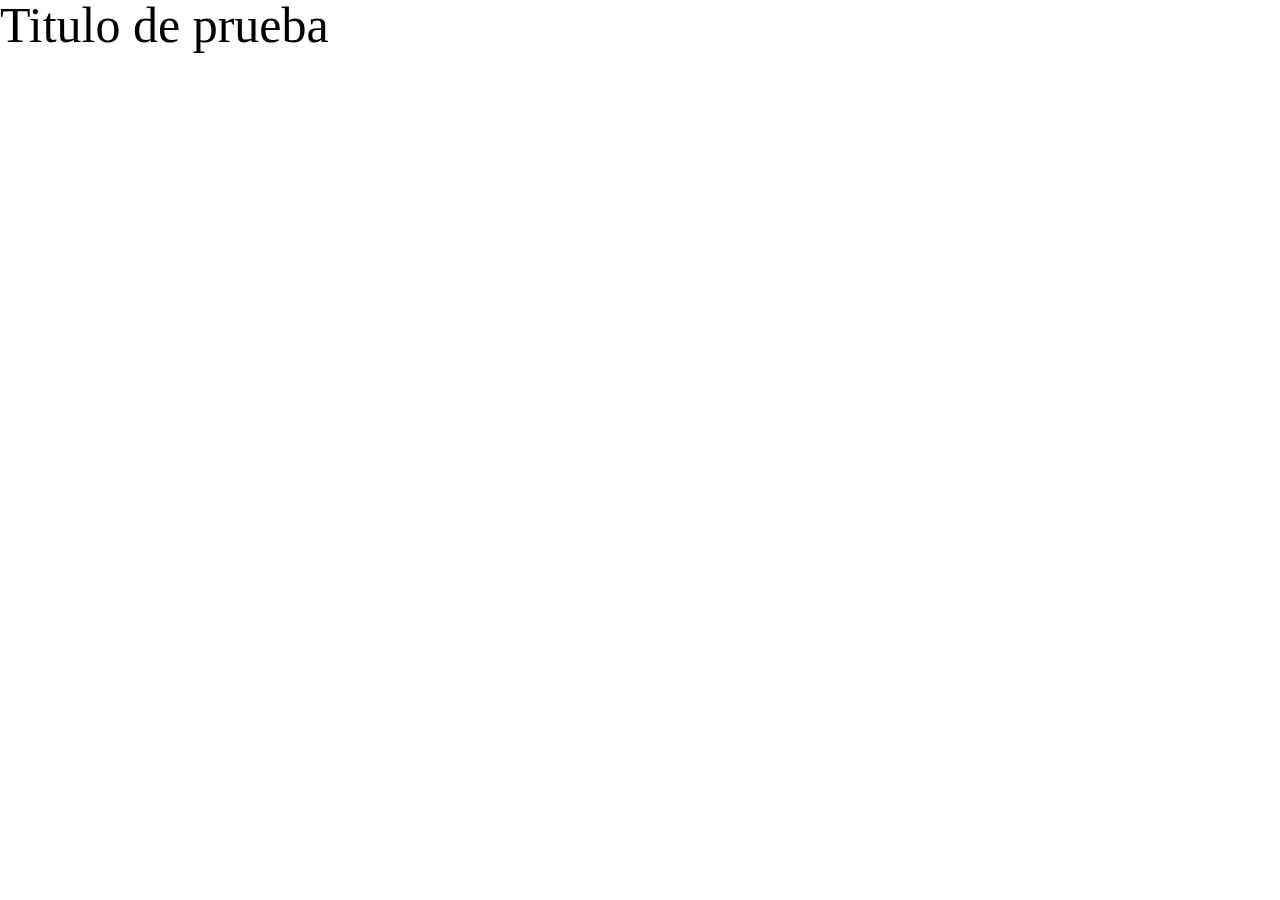
==== index.html @ d81abd82 "Creación y preparación de archivos" ====
<!DOCTYPE html>
<html lang="en">
<head>
    <meta charset="UTF-8">
    <meta name="viewport" content="width=device-width, initial-scale=1.0">
    <link rel="Stylesheet" href="./styles.css">
    <title>Dashboard</title>
</head>
<body>
    <header>
        <h1>Titulo de prueba</h1>
    </header>
    <script src="./JS/script.js"></script>
    <script src="./JS/key-Generator.js"></script>
</body>
</html>
---- styles.css ----
/* http://meyerweb.com/eric/tools/css/reset/ 
   v2.0 | 20110126
   License: none (public domain)
*/

html, body, div, span, applet, object, iframe,
h1, h2, h3, h4, h5, h6, p, blockquote, pre,
a, abbr, acronym, address, big, cite, code,
del, dfn, em, img, ins, kbd, q, s, samp,
small, strike, strong, sub, sup, tt, var,
b, u, i, center,
dl, dt, dd, ol, ul, li,
fieldset, form, label, legend,
table, caption, tbody, tfoot, thead, tr, th, td,
article, aside, canvas, details, embed, 
figure, figcaption, footer, header, hgroup, 
menu, nav, output, ruby, section, summary,
time, mark, audio, video {
	margin: 0;
	padding: 0;
	border: 0;
	font-size: 100%;
	font: inherit;
	vertical-align: baseline;
}
/* HTML5 display-role reset for older browsers */
article, aside, details, figcaption, figure, 
footer, header, hgroup, menu, nav, section {
	display: block;
}
body {
	line-height: 1;
}
ol, ul {
	list-style: none;
}
blockquote, q {
	quotes: none;
}
blockquote:before, blockquote:after,
q:before, q:after {
	content: '';
	content: none;
}
table {
	border-collapse: collapse;
	border-spacing: 0;
}

/* END RESET */

header h1 {
    font-size: 50px;
}
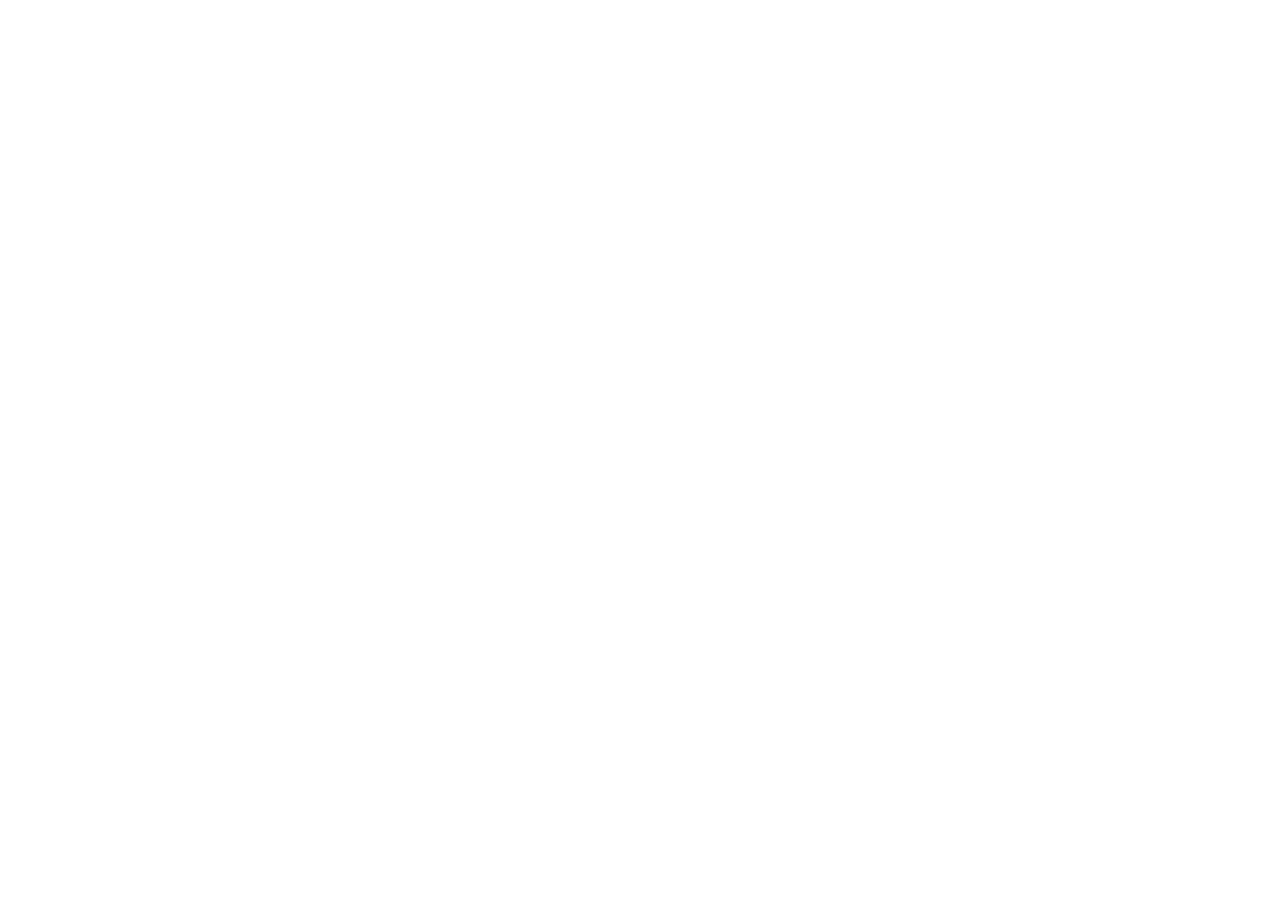
==== commit b273362a: "recogida valor input" ====
--- a/index.html
+++ b/index.html
@@ -7,9 +7,6 @@
     <title>Dashboard</title>
 </head>
 <body>
-    <header>
-        <h1>Titulo de prueba</h1>
-    </header>
     <script src="./JS/script.js"></script>
     <script src="./JS/key-Generator.js"></script>
 </body>
--- a/styles.css
+++ b/styles.css
@@ -49,6 +49,17 @@
 
 /* END RESET */
 
-header h1 {
-    font-size: 50px;
-}+.key-gen {
+    display: flex;
+    flex-direction: column;
+    justify-content: center;
+    align-items: center;
+    gap: 20px;
+    margin-top: 30%;
+}
+
+.form {
+    display: flex;
+    flex-direction: column;
+    gap: 20px;
+}
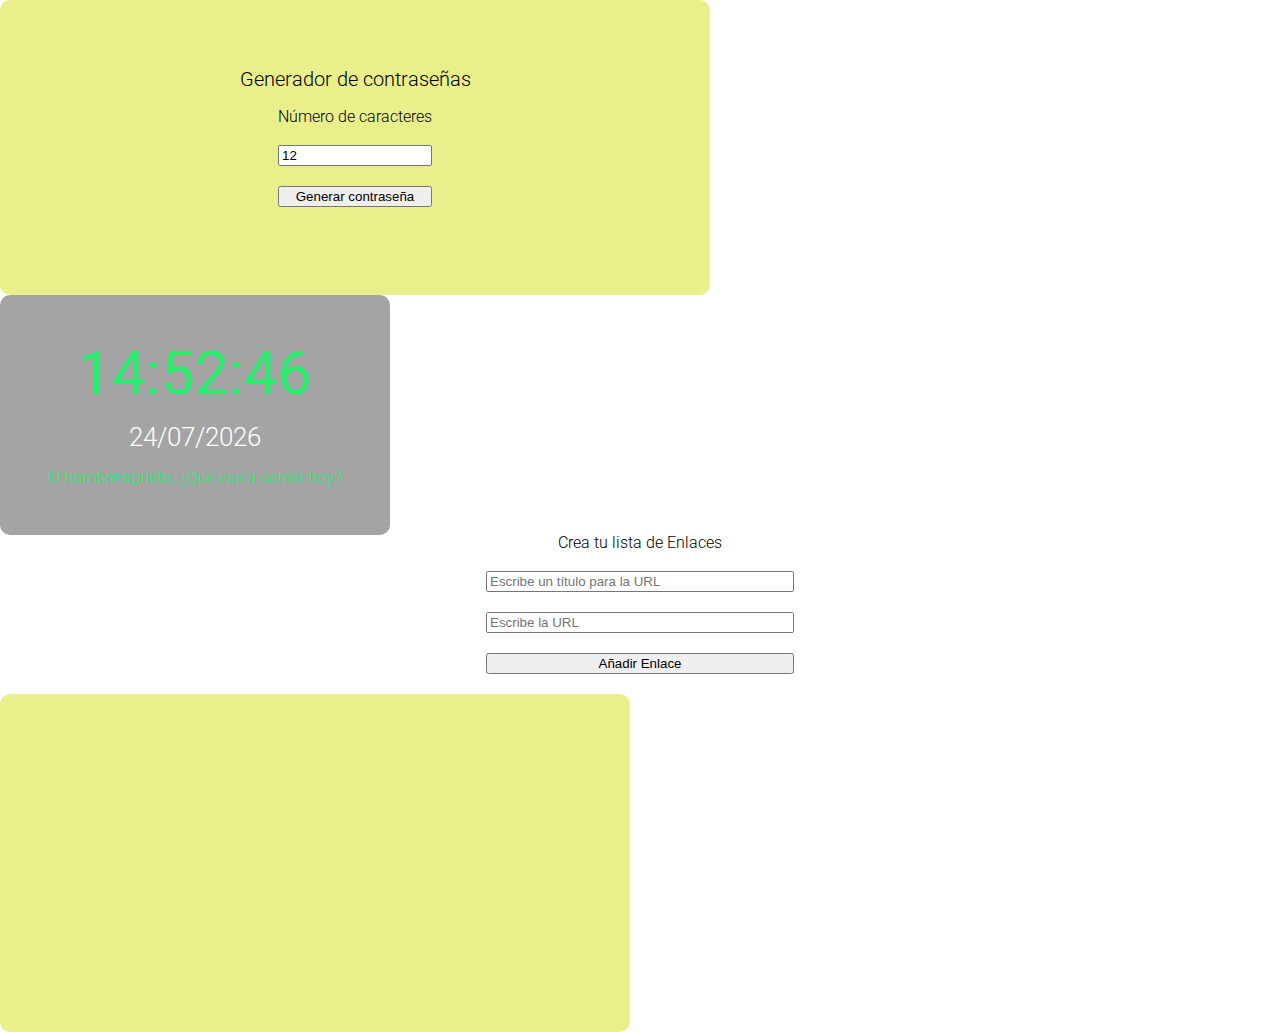
==== commit 5999d232: "enlazado y imagenes" ====
--- a/index.html
+++ b/index.html
@@ -1,13 +1,58 @@
 <!DOCTYPE html>
-<html lang="en">
+<html lang="es">
 <head>
     <meta charset="UTF-8">
     <meta name="viewport" content="width=device-width, initial-scale=1.0">
     <link rel="Stylesheet" href="./styles.css">
     <title>Dashboard</title>
 </head>
-<body>
+<body id="body-index">
+    <main class="main-index">
+        
+        <section id="key-gen" class="key-gen">
+            <div id="title" class="title">
+                <h2>Generador de contraseñas</h2>
+            </div>
+            <div id="form" class="form">
+                <label for="charactersInput">Número de caracteres</label>
+                <input type="number" id="charactersInput" value="12" min="12" max="50">
+                <button id="btnPassGen">Generar contraseña</button>
+                <div id="result" class="result"></div>
+            </div>
+        </section>
+        
+        <section class="digital-clock">
+            <div id="clock" class="clock"></div>
+            <div id="date" class="date"></div>
+            <div id="tip" class="tip"></div>
+        </section>
+
+        <section id="linkForm" class="linkForm">
+            <div id="link-container" class="link-container">
+                <div class="link-title">
+                    <h1>Crea tu lista de Enlaces</h1>
+                </div>
+                <div id="link-input" class="link-input">
+                    <input id="inputTitle" type="text" placeholder="Escribe un título para la URL" name="inputTitle" value="" required>
+                    <input id="inputURL" type="text" placeholder="Escribe la URL" name="inputURL" value="" required>
+                    <button id="addBtn">Añadir Enlace</button>
+                </div>
+                <div id="link-list" class="link-list">
+                    <ul id="list-url" class="list-url"></ul>
+                </div>
+            </div>
+        </section>
+
+        <section id="widget-weather" class="widget-weather">
+            <div id="currentWeather" class="currentWeather"></div>
+            <ul id="forecastWeather" class="forecastWeather"></ul>
+        </section>
+
+    </main>
     <script src="./JS/script.js"></script>
     <script src="./JS/key-Generator.js"></script>
+    <script src="./JS/digital-clock.js"></script>
+    <script src="./JS/link-list.js"></script>
+    <script src="./JS/Widget-Weather.js"></script>
 </body>
 </html>--- a/styles.css
+++ b/styles.css
@@ -1,7 +1,4 @@
-/* http://meyerweb.com/eric/tools/css/reset/ 
-   v2.0 | 20110126
-   License: none (public domain)
-*/
+@import url('https://fonts.googleapis.com/css2?family=Roboto:ital,wdth,wght@0,75..100,100..900;1,75..100,100..900&display=swap');
 
 html, body, div, span, applet, object, iframe,
 h1, h2, h3, h4, h5, h6, p, blockquote, pre,
@@ -49,13 +46,40 @@
 
 /* END RESET */
 
+body {
+	font-family: "Roboto", sans-serif;
+	font-weight: 300;
+	background-attachment: fixed;
+	background-size: cover;
+	background-position: center center;
+	background-repeat: no-repeat;
+	transition: all 1s ease;
+}
+
+.main {
+	display: flex;
+	align-items: center;
+	justify-content: center;
+	min-height: 100vh;
+}
+
+/* Generador de contraseñas */
+
 .key-gen {
     display: flex;
     flex-direction: column;
     justify-content: center;
     align-items: center;
+	background-color: rgba(210, 224, 17, 0.486);
+	border-radius: 10px;
+	padding: 30px;
     gap: 20px;
-    margin-top: 30%;
+	width: 650px;
+    height: 235px;
+}
+
+.title {
+	font-size: 20px;
 }
 
 .form {
@@ -63,3 +87,137 @@
     flex-direction: column;
     gap: 20px;
 }
+
+/* Widget Weather */
+
+.widget-weather {
+	display: flex;
+	flex-wrap: wrap;
+	flex-direction: column;
+	background-color: rgba(210, 224, 17, 0.486);
+	border-radius: 10px;
+	width: 630px;
+    height: 338px;
+}
+
+.currentWeather {
+	display: flex;
+	flex-direction: column;
+	align-items: flex-start;
+	justify-items: center;
+	margin: unset;
+	width: 450px;
+	padding: 24px;
+	gap: 15px;
+	border-radius: 10px;
+}
+
+.currentWeather h2 {
+	font-weight: 500;
+	font-size: 20px;
+	color: blueviolet;
+}
+
+.currentWeather p {
+	font-size: 16px;
+	color: black;
+}
+
+.icon-temp {
+	display: flex;
+	flex-direction: row;
+	gap: 123%;
+}
+.icon-temp img {
+	width: 70px;
+	height: 70px;
+}
+
+.icon-temp p {
+	font-size: 90px;
+	margin-top: -27px;
+}
+
+.currentWeather ul {
+	margin-left: 31%;
+	font-size: 20px;
+	margin-top: -92px;
+}
+
+.forecastWeather {
+	display: flex;
+	overflow-x: scroll;
+	scrollbar-width: thin;
+	margin: auto;
+	width: 588px;
+}
+
+
+.forecastWeather li {
+	display: flex;
+    flex-direction: column;
+    align-items: center;
+	gap: 10px;
+}
+
+/* LISTADO DE ENLACES */
+
+.link-container {
+	display: flex;
+	flex-direction: column;
+	align-items: center;
+	justify-content: center;
+	gap: 20px;
+}
+
+.link-input {
+	display: flex;
+	flex-direction: column;
+	gap: 20px;
+}
+
+#inputTitle {
+	width: 300px;
+}
+
+#inputURL {
+	width: 300px;
+}
+
+/* RELOJ DIGITAL */
+
+.main-clock {
+	display: grid;
+	place-items: center;
+	height: 100vh;
+	background-color: grey;
+}
+
+.digital-clock {
+	display: flex;
+	flex-direction: column;
+	align-items: center;
+	justify-content: center;
+	padding: 20px;
+	width: 350px;
+	height: 200px;
+	gap: 20px;
+	background-color: rgba(0, 0, 0, 0.355);
+	border-radius: 10px;
+}
+
+.clock {
+	font-size: 60px;
+	font-weight: 400;
+	color: rgb(40, 238, 109);
+}
+
+.date {
+	font-size: 26px;
+	color: white;
+}
+
+.tip {
+	font-size: 16px;
+	color: rgb(40, 238, 109);
+}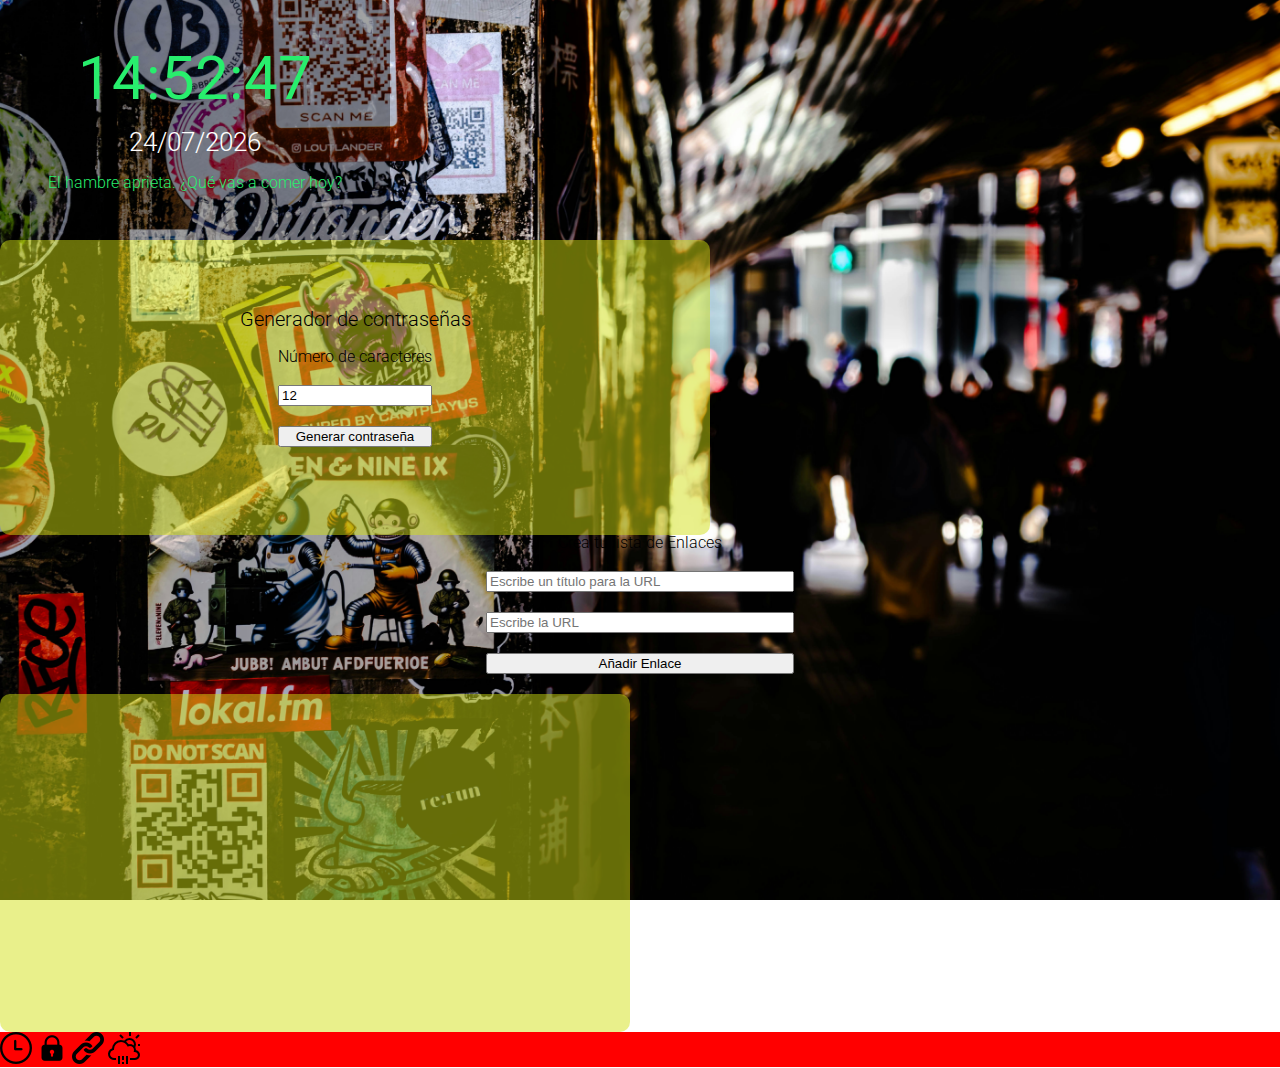
==== commit ab9fd0dd: "elementos enlazados" ====
--- a/index.html
+++ b/index.html
@@ -9,7 +9,13 @@
 <body id="body-index">
     <main class="main-index">
         
-        <section id="key-gen" class="key-gen">
+        <section class="digital-clock">
+            <div id="clock" class="clock"></div>
+            <div id="date" class="date"></div>
+            <div id="tip" class="tip"></div>
+        </section>    
+        
+    <section id="key-gen" class="key-gen">
             <div id="title" class="title">
                 <h2>Generador de contraseñas</h2>
             </div>
@@ -19,12 +25,6 @@
                 <button id="btnPassGen">Generar contraseña</button>
                 <div id="result" class="result"></div>
             </div>
-        </section>
-        
-        <section class="digital-clock">
-            <div id="clock" class="clock"></div>
-            <div id="date" class="date"></div>
-            <div id="tip" class="tip"></div>
         </section>
 
         <section id="linkForm" class="linkForm">
@@ -47,7 +47,15 @@
             <div id="currentWeather" class="currentWeather"></div>
             <ul id="forecastWeather" class="forecastWeather"></ul>
         </section>
-
+        
+        <footer class="footer">
+            <nav>
+              <a href="./digital-clock.html"><img src="./images/reloj.png" alt="clock"></a>
+              <a href="./key-generator.html"><img src="./images/candado.png" alt="lock"></a>
+              <a href="./link-list.html"><img src="./images/enlace.png" alt="link"></a>
+              <a href="./Widget-Weather.html"><img src="./images/nube.png" alt="cloud"></a>
+            </nav>
+        </footer>
     </main>
     <script src="./JS/script.js"></script>
     <script src="./JS/key-Generator.js"></script>
--- a/styles.css
+++ b/styles.css
@@ -63,6 +63,11 @@
 	min-height: 100vh;
 }
 
+footer nav {
+	background-color: red;
+	color: rgb(40, 238, 109);
+}
+
 /* Generador de contraseñas */
 
 .key-gen {
@@ -190,7 +195,6 @@
 	display: grid;
 	place-items: center;
 	height: 100vh;
-	background-color: grey;
 }
 
 .digital-clock {
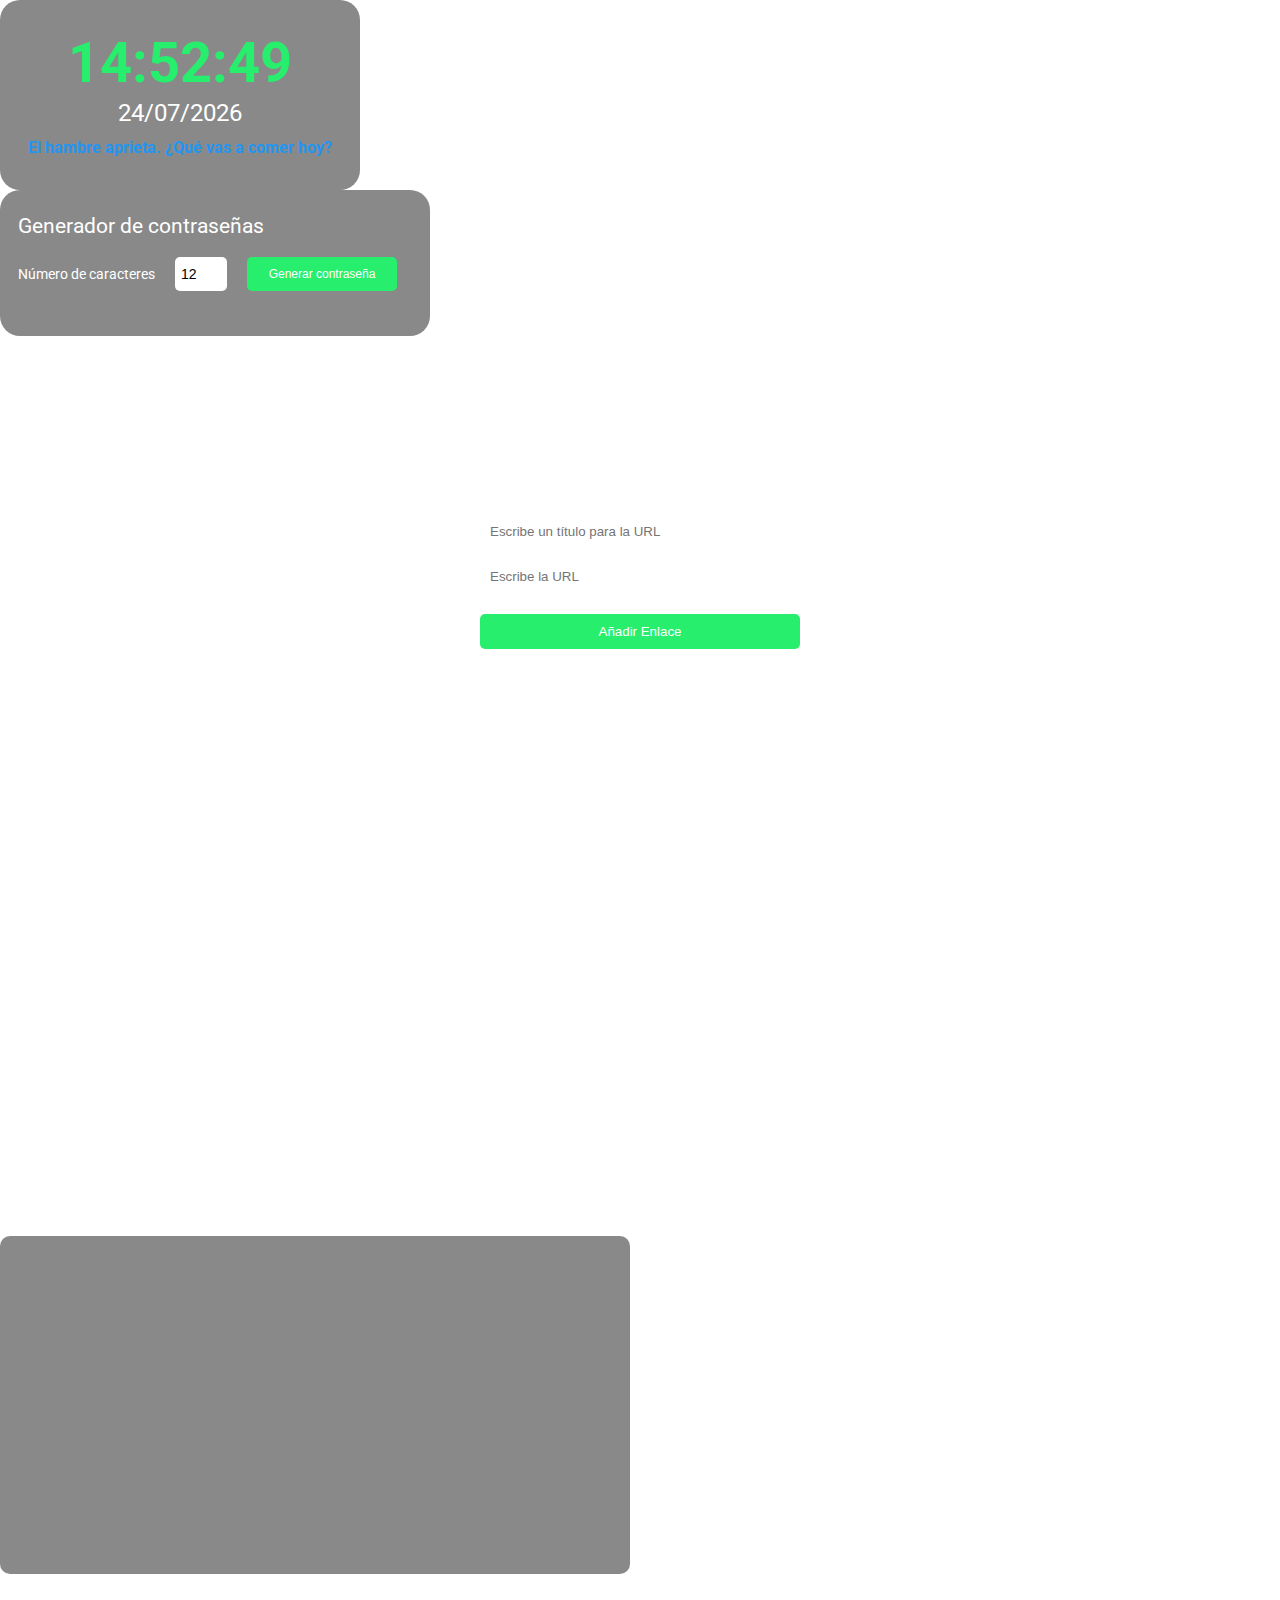
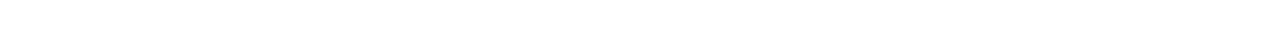
==== commit fe5b5bca: "estilos" ====
--- a/index.html
+++ b/index.html
@@ -15,7 +15,7 @@
             <div id="tip" class="tip"></div>
         </section>    
         
-    <section id="key-gen" class="key-gen">
+        <section id="key-gen" class="key-gen">
             <div id="title" class="title">
                 <h2>Generador de contraseñas</h2>
             </div>
@@ -50,10 +50,10 @@
         
         <footer class="footer">
             <nav>
-              <a href="./digital-clock.html"><img src="./images/reloj.png" alt="clock"></a>
-              <a href="./key-generator.html"><img src="./images/candado.png" alt="lock"></a>
-              <a href="./link-list.html"><img src="./images/enlace.png" alt="link"></a>
-              <a href="./Widget-Weather.html"><img src="./images/nube.png" alt="cloud"></a>
+              <a href="./digital-clock.html"><img src="./images/reloj.png" alt="reloj"></a>
+              <a href="./key-generator.html"><img src="./images/candado.png" alt="candado"></a>
+              <a href="./link-list.html"><img src="./images/enlace.png" alt="enlace"></a>
+              <a href="./Widget-Weather.html"><img src="./images/nube.png" alt="nube"></a>
             </nav>
         </footer>
     </main>
--- a/styles.css
+++ b/styles.css
@@ -56,6 +56,25 @@
 	transition: all 1s ease;
 }
 
+.header a {
+	display: flex;
+	position: fixed;
+	top: 20px;
+	left: 20px;
+	gap: 10px;
+	color: black;
+	filter: invert(1);
+	text-decoration: none;
+}
+
+.header a img {
+	width: 25px;
+}
+
+.header a h2 {
+	font-weight: 500;
+}
+
 .main {
 	display: flex;
 	align-items: center;
@@ -64,8 +83,13 @@
 }
 
 footer nav {
-	background-color: red;
-	color: rgb(40, 238, 109);
+	display: flex;
+	justify-content: center;
+	color: black;
+	filter: invert(1);
+	text-decoration: none;
+	gap: 30px;
+    margin: 20px;
 }
 
 /* Generador de contraseñas */
@@ -74,32 +98,65 @@
     display: flex;
     flex-direction: column;
     justify-content: center;
-    align-items: center;
-	background-color: rgba(210, 224, 17, 0.486);
-	border-radius: 10px;
-	padding: 30px;
-    gap: 20px;
-	width: 650px;
-    height: 235px;
+	background-color: #33333393;
+	border-radius: 20px;
+	padding: 18px;
+    gap: 10px;
+	width: 394px;
+    height: 110px;
 }
 
 .title {
-	font-size: 20px;
+	font-size: 21px;
+	font-weight: bolder;
+	color: white;
+	padding-bottom: 10px;
 }
 
 .form {
     display: flex;
-    flex-direction: column;
+    flex-wrap: wrap;
     gap: 20px;
 }
 
+.form label {
+	color: white;
+	font-size: 14px;
+	font-weight: normal;
+	padding-top: 10px;
+}
+
+.form input {
+	font-size: 14px;
+	width: 40px;
+	padding: 6px;
+	border-radius: 5px;
+	border: none;
+}
+
+.form button {
+	font-size: 12px;
+	color: white;
+    width: 150px;
+	padding: 10px;
+    background-color: rgb(40, 238, 109);
+    border-radius: 5px;
+	border: none;
+}
+
+.result {
+	font-size: 16px;
+    font-weight: bold;
+	color: #2196f3;
+}
+
 /* Widget Weather */
 
 .widget-weather {
 	display: flex;
 	flex-wrap: wrap;
 	flex-direction: column;
-	background-color: rgba(210, 224, 17, 0.486);
+	background-color: #33333393;
 	border-radius: 10px;
 	width: 630px;
     height: 338px;
@@ -109,51 +166,59 @@
 	display: flex;
 	flex-direction: column;
 	align-items: flex-start;
-	justify-items: center;
-	margin: unset;
 	width: 450px;
 	padding: 24px;
 	gap: 15px;
-	border-radius: 10px;
 }
 
 .currentWeather h2 {
-	font-weight: 500;
+	font-weight: normal;
 	font-size: 20px;
-	color: blueviolet;
+	color: white;
 }
 
 .currentWeather p {
-	font-size: 16px;
-	color: black;
+	font-size: 18px;
+	font-weight: bolder;
+	color: rgb(40, 238, 109);
 }
 
 .icon-temp {
 	display: flex;
 	flex-direction: row;
-	gap: 123%;
+	justify-content: space-around;
+	align-items: flex-end;
 }
 .icon-temp img {
 	width: 70px;
 	height: 70px;
+	padding-left: 200px;
 }
 
 .icon-temp p {
+	color: rgb(40, 238, 109);
 	font-size: 90px;
-	margin-top: -27px;
+	font-weight: bolder;
+	min-width: 170px;
+	padding-left: 70px;
 }
 
 .currentWeather ul {
-	margin-left: 31%;
-	font-size: 20px;
+	color: white;
+	font-size: 16px;
+	font-weight: normal;
 	margin-top: -92px;
+}
+
+.currentWeather ul li {
+	padding-bottom: 5px;
 }
 
 .forecastWeather {
 	display: flex;
 	overflow-x: scroll;
 	scrollbar-width: thin;
-	margin: auto;
+	margin-left: 20px;
 	width: 588px;
 }
 
@@ -162,31 +227,95 @@
 	display: flex;
     flex-direction: column;
     align-items: center;
-	gap: 10px;
+	gap: 5px;
+	padding-bottom: 10px;
+}
+
+.forecastWeather li p {
+	color: white;
+	font-weight: normal;
 }
 
 /* LISTADO DE ENLACES */
 
+.linkForm {
+	display: grid;
+    place-items: center;
+    height: 100vh;
+}
+
 .link-container {
 	display: flex;
 	flex-direction: column;
-	align-items: center;
+	align-items: flex-start;
 	justify-content: center;
+	padding: 20px;
 	gap: 20px;
+	border-radius: 20px;
+}
+
+.link-title {
+	font-size: 20px;
+	font-weight: bold;
+	color: white;
 }
 
 .link-input {
 	display: flex;
 	flex-direction: column;
-	gap: 20px;
+	margin-bottom: 20px;
 }
 
 #inputTitle {
 	width: 300px;
+	margin-bottom: 10px;
+	padding: 10px;
+	border-radius: 5px;
+	border: none;
 }
 
 #inputURL {
 	width: 300px;
+	padding: 10px;
+	margin-bottom: 20px;
+	border: none;
+	border-radius: 5px;
+}
+
+.link-input button {
+	color: white;
+	padding: 10px;
+	border: none;
+	border-radius: 5px;
+	background-color: rgb(40, 238, 109);
+	cursor: pointer;
+}
+
+.list-url {
+	display: flex;
+	flex-wrap: wrap;
+	width: 320px;
+	height: 400px;
+	margin-bottom: 10px;
+	gap: 20px;
+}
+
+.list-url li {
+	position: relative;
+	display: flex;
+	align-items: center;
+	min-width: 93px;
+	height: 40px;
+	border-radius: 5px;
+	background-color: #683ab7a4;
+	padding: 10px;
+	gap: 10px;
+}
+
+.list-url li a {
+	text-decoration: none;
+	color: white;
+	#673ab7
 }
 
 /* RELOJ DIGITAL */
@@ -203,25 +332,30 @@
 	align-items: center;
 	justify-content: center;
 	padding: 20px;
-	width: 350px;
-	height: 200px;
-	gap: 20px;
-	background-color: rgba(0, 0, 0, 0.355);
-	border-radius: 10px;
+	width: 320px;
+	height: 150px;
+	background-color: #33333393;
+	border-radius: 20px;
 }
 
 .clock {
-	font-size: 60px;
-	font-weight: 400;
+	font-size: 56px;
+	font-weight: bold;
+	padding-bottom: 10px;
 	color: rgb(40, 238, 109);
 }
 
 .date {
-	font-size: 26px;
+	font-size: 24px;
+	font-weight: normal;
+	padding-bottom: 10px;
 	color: white;
 }
 
 .tip {
 	font-size: 16px;
-	color: rgb(40, 238, 109);
+	font-weight: bold;
+	text-align: center;
+	padding-top: 5px;
+	color: #2196f3;
 }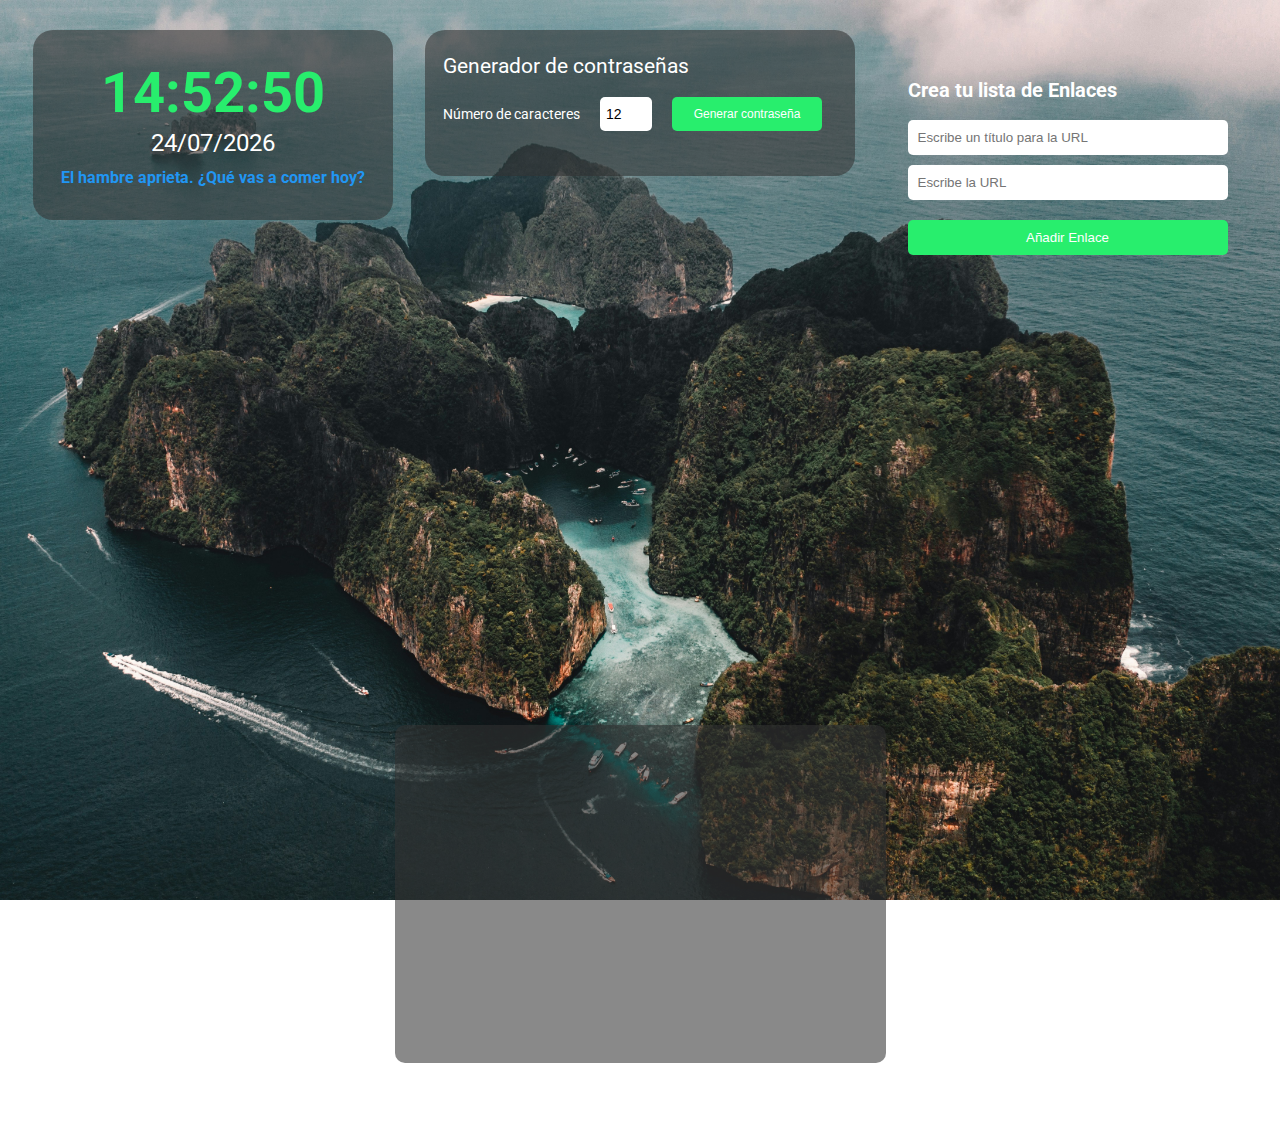
==== commit eaed97e9: "limpieza" ====
--- a/index.html
+++ b/index.html
@@ -48,15 +48,15 @@
             <ul id="forecastWeather" class="forecastWeather"></ul>
         </section>
         
-        <footer class="footer">
-            <nav>
-              <a href="./digital-clock.html"><img src="./images/reloj.png" alt="reloj"></a>
-              <a href="./key-generator.html"><img src="./images/candado.png" alt="candado"></a>
-              <a href="./link-list.html"><img src="./images/enlace.png" alt="enlace"></a>
-              <a href="./Widget-Weather.html"><img src="./images/nube.png" alt="nube"></a>
-            </nav>
-        </footer>
     </main>
+    <footer class="footer">
+        <nav>
+          <a href="./digital-clock.html"><img src="./images/reloj.png" alt="reloj"></a>
+          <a href="./key-generator.html"><img src="./images/candado.png" alt="candado"></a>
+          <a href="./link-list.html"><img src="./images/enlace.png" alt="enlace"></a>
+          <a href="./Widget-Weather.html"><img src="./images/nube.png" alt="nube"></a>
+        </nav>
+    </footer>
     <script src="./JS/script.js"></script>
     <script src="./JS/key-Generator.js"></script>
     <script src="./JS/digital-clock.js"></script>
--- a/styles.css
+++ b/styles.css
@@ -92,6 +92,15 @@
     margin: 20px;
 }
 
+/* Dashboard */
+
+.main-index {
+	display: flex;
+	flex-wrap: wrap;
+	justify-content: space-evenly;
+	margin-top: 30px;
+}
+
 /* Generador de contraseñas */
 
 .key-gen {
@@ -158,7 +167,7 @@
 	flex-direction: column;
 	background-color: #33333393;
 	border-radius: 10px;
-	width: 630px;
+	width: 491px;
     height: 338px;
 }
 
@@ -192,7 +201,7 @@
 .icon-temp img {
 	width: 70px;
 	height: 70px;
-	padding-left: 200px;
+	padding-left: 160px;
 }
 
 .icon-temp p {
@@ -200,7 +209,7 @@
 	font-size: 90px;
 	font-weight: bolder;
 	min-width: 170px;
-	padding-left: 70px;
+	padding-left: 40px;
 }
 
 .currentWeather ul {
@@ -219,7 +228,7 @@
 	overflow-x: scroll;
 	scrollbar-width: thin;
 	margin-left: 20px;
-	width: 588px;
+	width: 449px;
 }
 
 
@@ -241,7 +250,7 @@
 .linkForm {
 	display: grid;
     place-items: center;
-    height: 100vh;
+	margin-top: 30px;
 }
 
 .link-container {
@@ -249,6 +258,8 @@
 	flex-direction: column;
 	align-items: flex-start;
 	justify-content: center;
+	overflow-x: scroll;
+	scrollbar-width: thin;
 	padding: 20px;
 	gap: 20px;
 	border-radius: 20px;
@@ -294,7 +305,7 @@
 .list-url {
 	display: flex;
 	flex-wrap: wrap;
-	width: 320px;
+	width: 300px;
 	height: 400px;
 	margin-bottom: 10px;
 	gap: 20px;
@@ -315,7 +326,10 @@
 .list-url li a {
 	text-decoration: none;
 	color: white;
-	#673ab7
+}
+
+.list-url li button {
+	border: none;
 }
 
 /* RELOJ DIGITAL */
